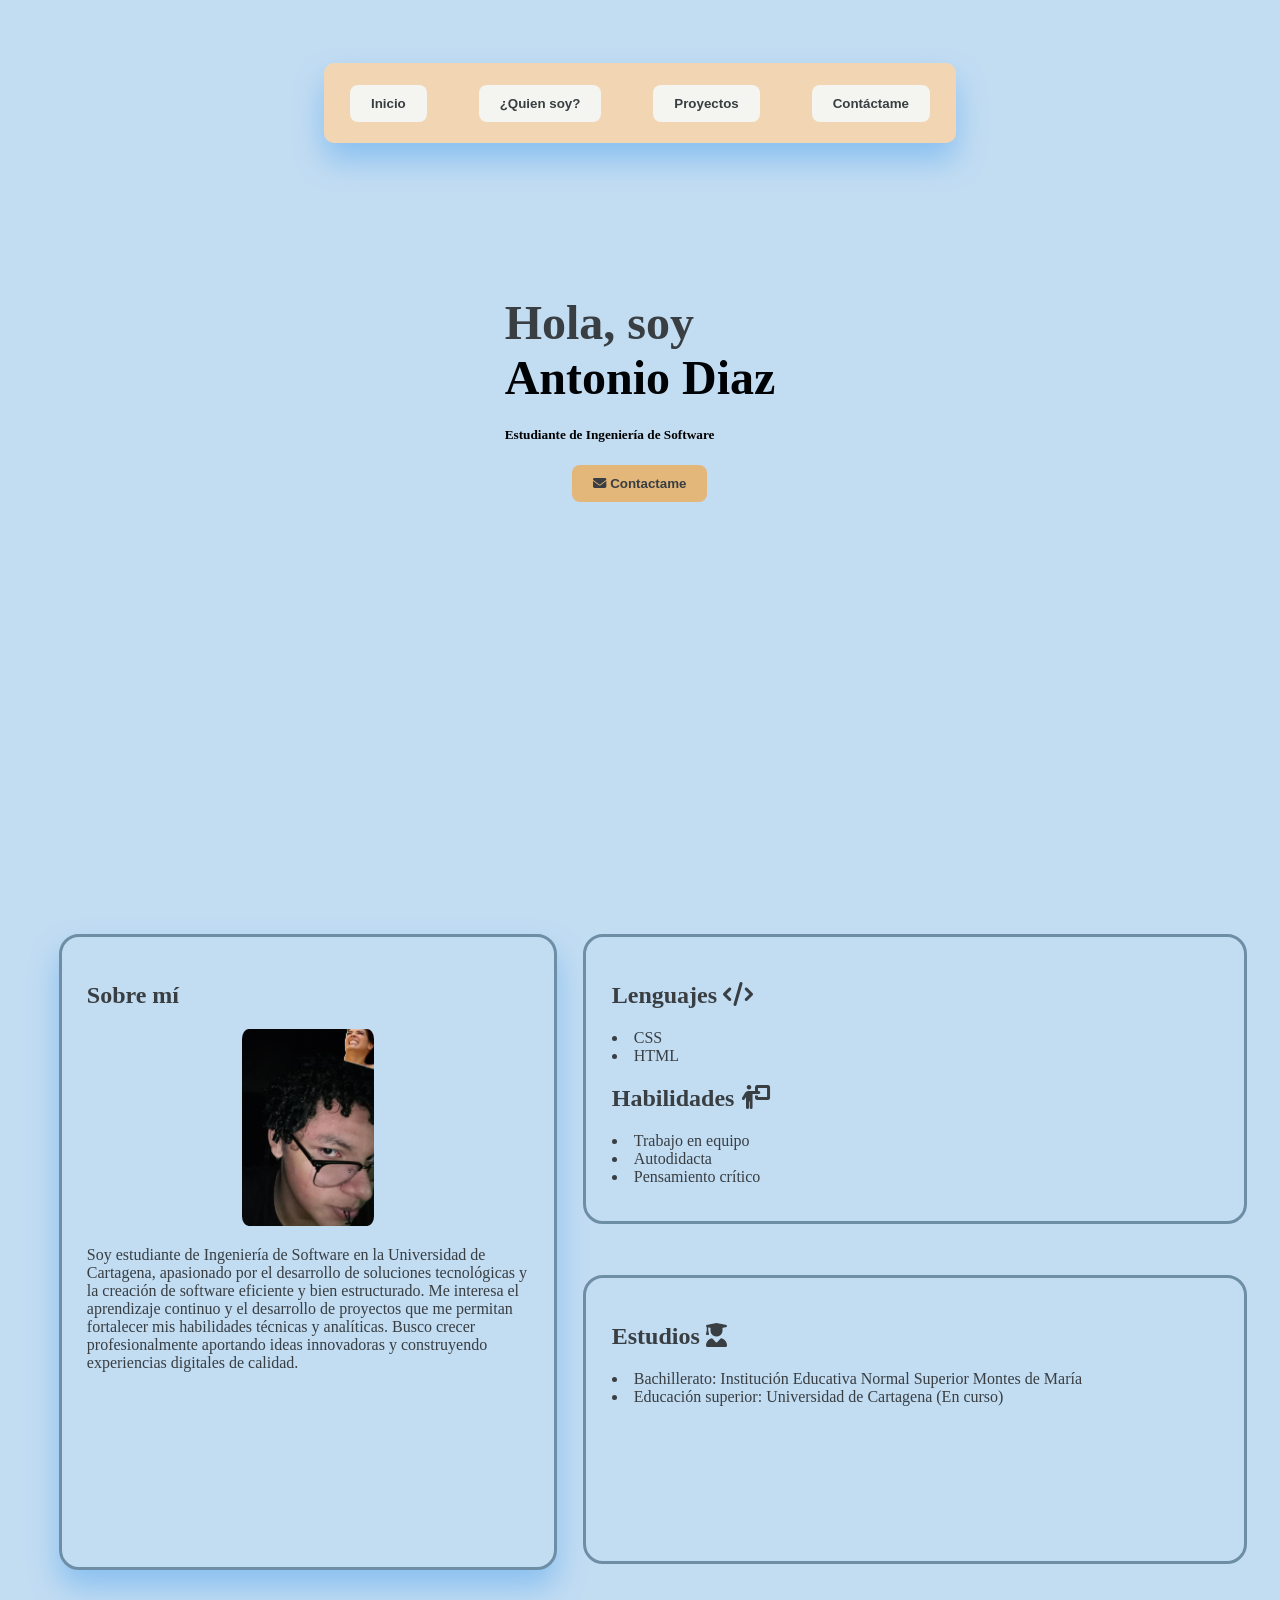
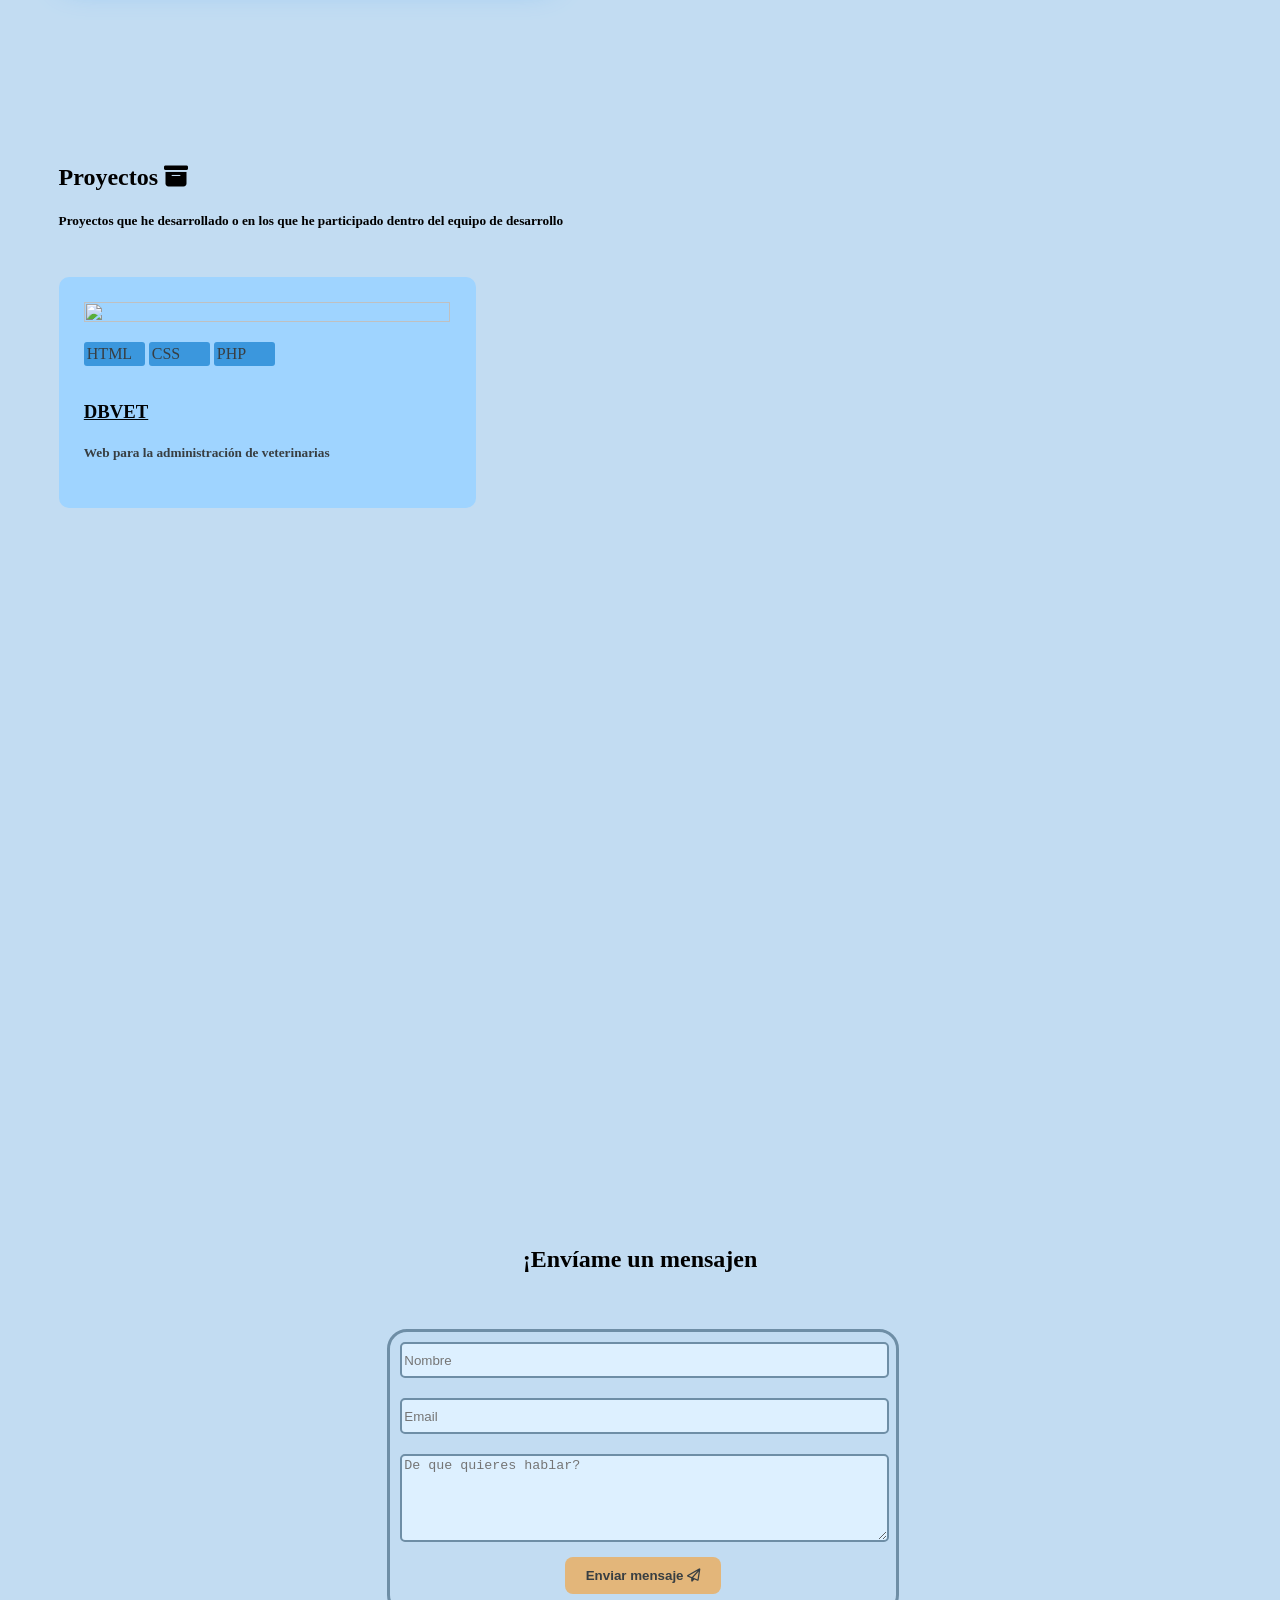
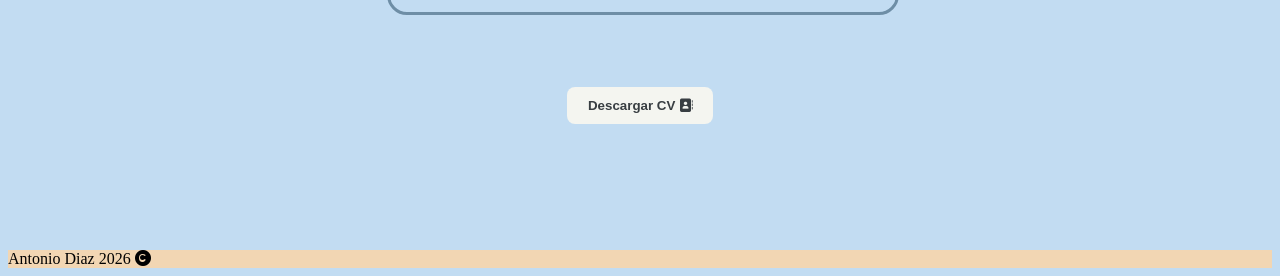
==== index.html @ 2381a2f4 "Add files via upload" ====
<!DOCTYPE html>
<html lang="es">
<head>
    <meta charset="UTF-8">
    <meta name="viewport" content="width=device-width, initial-scale=1.0">
    <title>Portafolio </title>
    <link rel="stylesheet" href="estilos.css" />
    <link rel="stylesheet" href="https://cdnjs.cloudflare.com/ajax/libs/font-awesome/6.5.0/css/all.min.css">
</head>
<body>
     <section id="cabecera">
            <a class="encabezado" id="botonE1" href="#inicio"><button  class="boton">Inicio</button></a>
                     <a class="encabezado" id="botonE2" href="#quienSoy"><button  class="boton">¿Quien soy?</button></a>
            <a class="encabezado" id="botonE3" href="#proyectos"><button  class="boton">Proyectos</button></a>
            <a class="encabezado" id="botonE4" href="#contactame"><button  class="boton">Contáctame</button></a>
           <!-- <a class="encabezado" id="botonE5"><button  class="boton">opciones</button></a> -->
     </section>
     <section id="inicio">
         <div id="presentacion"> 
            <h1>Hola, soy</h1>
            <h1 id="nombre"> Antonio Diaz </h1>
            <h5>Estudiante de Ingeniería de Software</h5>
               <a   class="encabezado" href="#contactame"><button  id="botonContactoPr" class="boton"  > <i class="fa-solid fa-envelope"></i> Contactame</button></a>
        </div>
     </section>
       <br/>
       <br/>
       <br/>
       <br/>
       <br/>
       <br/>
       <br/>
       <br/>
       <br/>
       <br/>
       <br/>
       <br/>
       <br/>
       <br/>
       <br/>
       <br/>
       <br/>
       <br/>
       <br/>
       <br/>
       <br/>
       <br/>
       <br/>
       <br/>
     <section id="quienSoy">
         <div id="sobreMi">
            <h2> Sobre mí </h2>
               <img id="imagenYo" src="img/yo1.jpeg" />
               <p>Soy estudiante de Ingeniería de Software 
               en la Universidad de Cartagena, apasionado
                por el desarrollo de soluciones tecnológicas 
                y la creación de software eficiente y bien 
                estructurado. Me interesa el aprendizaje 
                continuo y el desarrollo de proyectos que
                 me permitan fortalecer mis habilidades técnicas
                  y analíticas. Busco crecer profesionalmente 
                  aportando ideas innovadoras y construyendo 
                  experiencias digitales de calidad.</p>
         </div>
         <div id="recursos">
            <div id="lenguajes">
               <h2> Lenguajes  <i class="fa-solid fa-code"></i> </h2>
                  <li> CSS </li>
                  <li> HTML </li>
            </div>
            <div id="habilidades"> </div>
               <h2>Habilidades  <i class="fa-solid fa-person-chalkboard"></i> </h2>
                  <li>Trabajo en equipo</li>
                  <li>Autodidacta</li>
                  <li>Pensamiento crítico</li>
            </div>
         <div id="estudios">
            <H2>Estudios  <i class="fa-solid fa-user-graduate"></i> </H2>
               <li>Bachillerato: Institución Educativa Normal Superior Montes de María</li>
               <li>Educación superior: Universidad de Cartagena (En curso)</li>
         </div>
     </section>
       <br/>
       <br/>
       <br/>
       <br/>
       <br/>
       <br/>
       <br/>
       <br/>
       <br/>
       <br/>
     <section id="proyectos">
         <h2 class="tituloProyectos"> Proyectos <i class="fa-solid fa-box-archive"></i> </h2>
         <h5 class="tituloProyectos"> Proyectos que he desarrollado o en los que he participado dentro del equipo de desarrollo</h5>
            <div id="misProyectos">
               <div id="dbvet">
                  <div class="imgProyecto">
                     <img src="../Proyectos/DBvetFontend/img_doc/logoDBvet6.png"/>

                  </div>
                  <div class="descripcionProyecto">
                     <p>HTML</p> <p>CSS</p> <p>PHP</p>
                     <a href=""><h3>DBVET</h3></a>
                     <h5>Web para la administración de veterinarias</h5>
                  </div>

               </div>

            </div>
     </section>
       <br/>
       <br/>
       <br/>
       <br/>
       <br/>
       <br/>
       <br/>
       <br/>
       <br/>
       <br/>
       <br/>
       <br/>
       <br/>
       <br/>
       <br/>
       <br/>
       <br/>
       <br/>
       <br/>
       <br/>
       <br/>
       <br/>
       <br/>
       <br/>
     <section id="contactame">
      <h2 id="contactameh2" > ¡Envíame un mensajen  </h2>
      <br/>
      <br/>
            <div id="espacioMensaje"> 
               <form action="https://formspree.io/f/xnjbedzo" method="post">
                  <input class="espacioForm" type="text" name="name" placeholder="Nombre" required>
                  <br/>
                  <input class="espacioForm" type="text" name="email" placeholder="Email" required>
                  <br/>
                  <textarea id="comentarioForm" class="espacioForm" name="mensaje" placeholder="De que quieres hablar?"></textarea>
                  <br/>
                  <button id="botonForm" class="boton" type="submit">Enviar mensaje <i class="fa-regular fa-paper-plane"></i></button>
                  <br/>
                  <br/>
            </form>
            </div>
     </section>
       <br/>
       <br/>
       <br/>
       <br/>
     <button class="boton" id="botonDescargar" onclick="window.print()" >Descargar CV <i class="fa-solid fa-address-book"></i></button>
       <br/>
       <br/>
       <br/>
       <br/>
       <br/>
       <br/>
       <br/>
     <footer id="pieDePagina"> Antonio Diaz 2026 <i class="fa-solid fa-copyright"></i> </footer>
     <audio id="clickSound" src="img/audio2.mp3"></audio>
         <script>
            const sonido = document.getElementById("clickSound");
            document.querySelectorAll("button").forEach(boton => {
            boton.addEventListener("click", () => {
            sonido.currentTime = 0; // reinicia el sonido
            sonido.play();
            });
             });
         </script>
</body>
</html>
---- estilos.css ----
/*estilos de toda la pagina*/
html {
  scroll-behavior: smooth;
}
body{
    background-color:#C2DCF2;
}
/*estilos de toda la cabecera */
#cabecera{
    position: sticky;
    top:0;
    z-index: 1000;
    display: flex;
    width: 50%;
    height: 80px ;
    background-color: #F2D6B3 ;
    border-radius:10px; 
    justify-content: center;
    align-items: center;
    margin-top: 5%;
    margin-left: 25%;
    margin-right: 25%;
    box-shadow: 0 17px 30px #8ac0f0;

}
.boton{
    background-color: #f4f5f0; 
    color: #383E42; 
    border: 3px solid transparent ;
    padding : 8px 18px ; 
    border-radius: 8px ;
    cursor : pointer ; 
    font-size:35hv;
    font-weight: 700;
    transition: background-color 0.3s , opacity 0.3s;
    white-space: nowrap; 
}
.boton:hover{
    background-color: #Fac98e ; 
    border : 3px solid #fac98e;
}
.encabezado{
    margin-left: auto;
    margin-right: auto;
}
/*estilos de la mini presentacion */
#presentacion{
    display:flex;
    display:grid; 
    height: 20%; 
    width: 40% ; 
    justify-content: center;
    align-items: center;
    margin-top: 12%;
    margin-left: 30%;
    margin-right: 30%; 
} 
.presentacion , h1 {
    margin: 0; 
    font-size: 300% ;
    color:#383E42;
}
#nombre{
    color:#000305;
}
#botonContactoPr{
    background-color: #e3b67a ;
}

#botonContantoPr:hover{
    background-color: #d49a50;
  transform: translateY(-3px);
}
/*estilos de quien soy */
#quienSoy{
    position: relative;
    width: 100%;
    height: 70vh;
    margin: 0 1%;
}

#sobreMi{
    color: #383E42; 
    background-color: #C2DCF2;
    position: absolute;
    top: 0;
    width: 35%;
    height: 96%;
    padding-left:2%;
    padding-right:2%;
    padding-top:2%;
    border : 3px solid #6e8ea6;
    border-radius: 20px;
    margin-left:3%;
    cursor : pointer ;
    transition: background-color 0.3s , opacity 0.3s;
    box-shadow: 0 17px 30px #8ac0f0;
}
#sobreMi:hover{
    /*background-color: #ddf0ff ; color antiguo */
    background-color: #78c4ff ;
    border : 3px solid #4c6d86;
    

}
#imagenYo{
    display:absolute;
    width:30%;
    margin-left:35%;
    border-radius:5%;
    
}

#recursos{
    color: #383E42; 
    position: absolute;
    background-color: #C2DCF2;
    top: 0;
    right: 0;
    width: 48%;
    height: 41%;
    padding-left:2%;
    padding-top:2%;
    padding-right:2%;
    border : 3px solid #6e8ea6;
    border-radius: 20px;
    margin-right:3%;
    cursor : pointer ;
    transition: background-color 0.3s , opacity 0.3s;
}
#recursos:hover{
    background-color: #3b97dd ; 
    border : 3px solid #4c6d86;
}

#estudios{
    color: #383E42; 
    position: absolute;
    background-color: #C2DCF2;
    bottom: 0;
    right: 0;
    width: 48%;
    height: 41%;
    padding-left:2%;
    padding-top:2%;
    padding-right:2%;
    border : 3px solid #6e8ea6;
    border-radius: 20px;
    margin-right: 3%;
    cursor : pointer ;
    transition: background-color 0.3s , opacity 0.3s;
}
#estudios:hover{
    background-color: #61b9fc ; 
    border : 3px solid #4c6d86;
}
/*estilos descripcion de proyectos*/
#proyectos{
    position: relative;
    width: 100%;
    height: 70vh;
    margin: 0 ;
}
#misProyectos{
    position:absolute;
    width:100%;
    margin:0;
    margin-left:2%;
    height: 90hv;  

}
.tituloProyectos{
    margin-left:4%;
}
#dbvet{
    margin:2%;
    width:29%;
    color: #383E42; 
    background-color: #9fd4ff;
    border-radius: 10px;
    padding:2%;
    cursor : pointer ;
    transition: background-color 0.3s , opacity 0.3s;
}
#dbvet:hover{
background-color: #78c4ff ;
}
.imgProyecto{
    width:100%;
    height:40%;
}
.imgProyecto img{
    display:block;
    width:100%;
    height:100%;
    overflow:hidden;
    object-fit: cover;
}
.descripcionProyecto p{
    display:inline-block;
    background-color: #3b97dd;
    padding:3px;
    border-radius:3px;
    width: 15% ;
}
.descripcionProyecto a{
    color:#000305;
}
/*estilos enviar mensaje*/
#contactameh2{
    display:grid;
    justify-content:center;
}
#espacioMensaje{
    display:grid;
    position:relative;
    text-align: center;
    height:auto;
    width:40%;
    border: 3px solid #6e8ea6;
    border-radius: 20px; 
    margin-right:30%;
    margin-left:30%;
}
.espacioForm{
    width:95%;
    height:30px;
    border: 2px solid #6e8ea6;
    border-radius:5px;
    background-color: #ddf0ff;
    margin:2%;
}
#comentarioForm{
    height:80px;
}
#botonForm{
    background-color: #e3b67a ;
}
/*footer*/
#pieDePagina{
    position:relative;
    background-color:#F2D6B3;
    width: 100%;
    bottom:0;
    height:5pv;
    left:0;
    margin:0;
}
@media print {
  button {
    display: none; /* Oculta el botón al imprimir */
  }

  body {
    margin: 0;
  }
}
#botonDescargar{
    display:block;
    margin:0 auto;
}
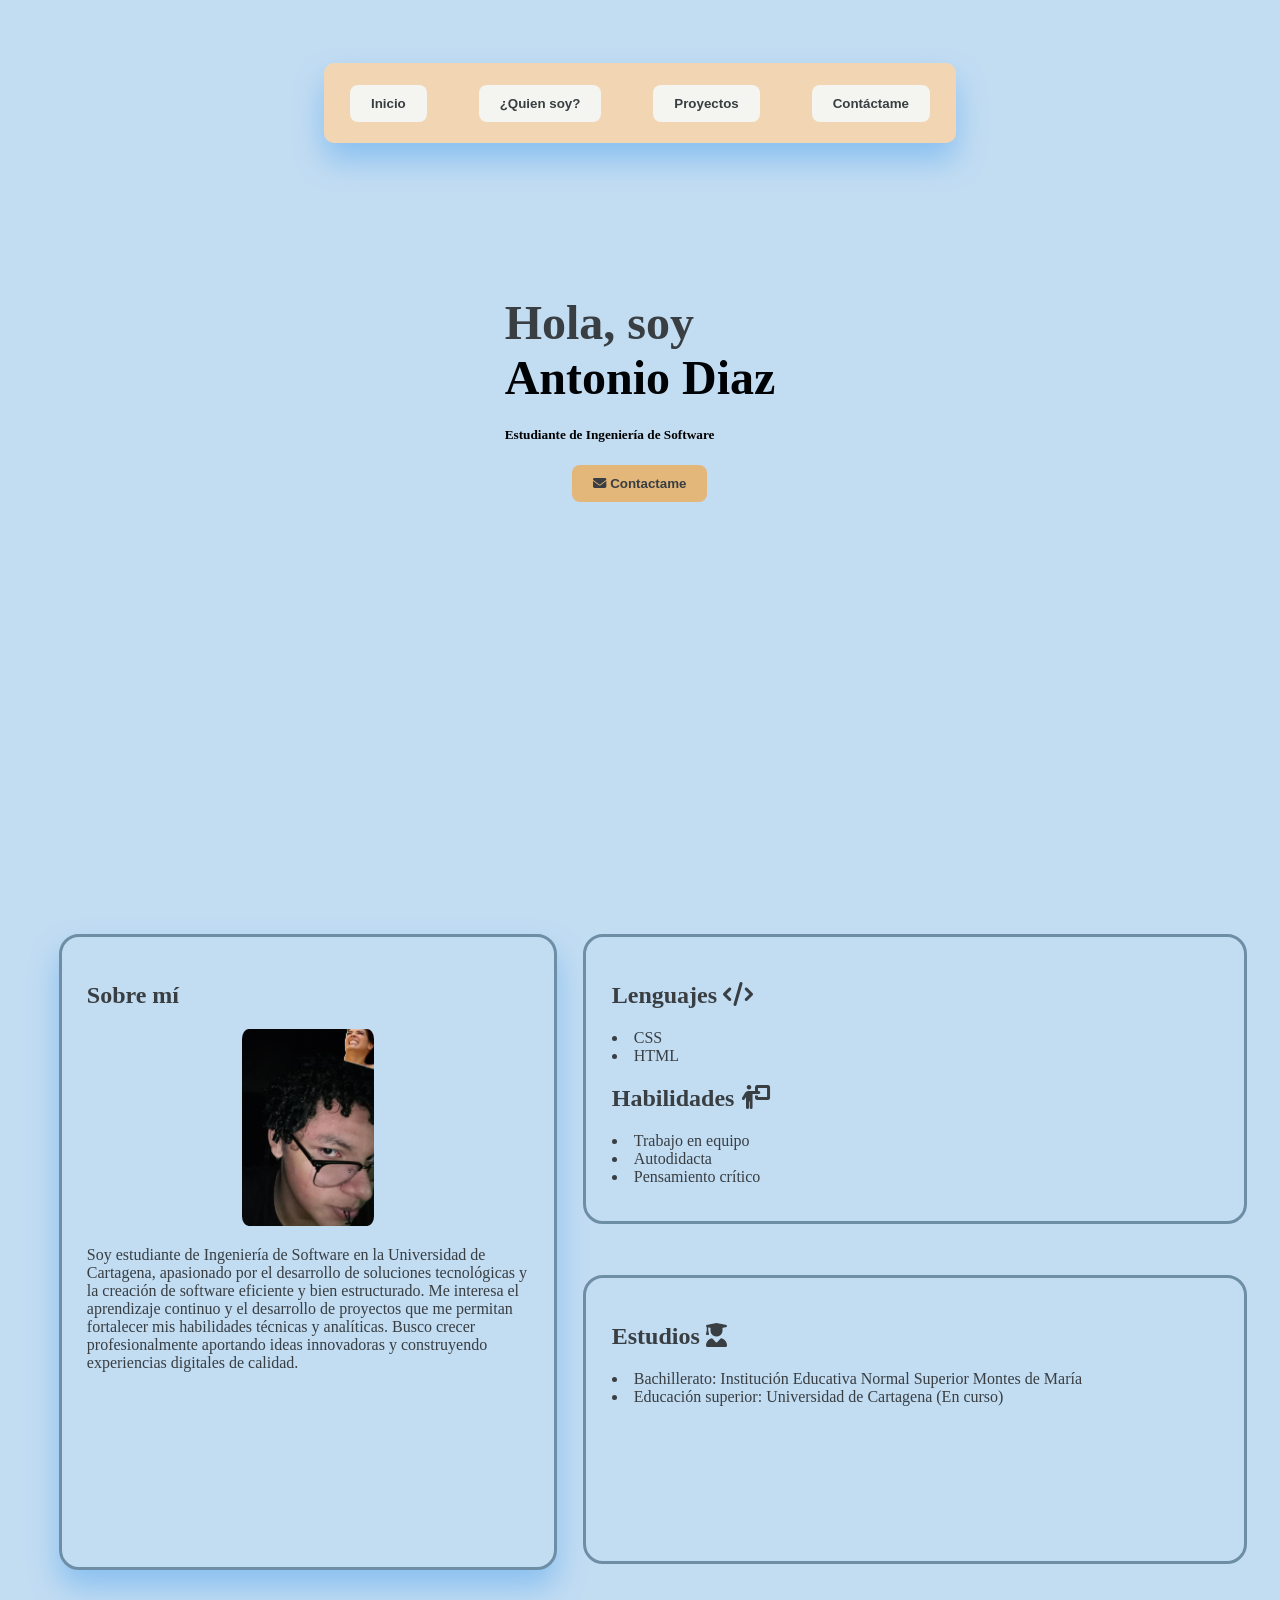
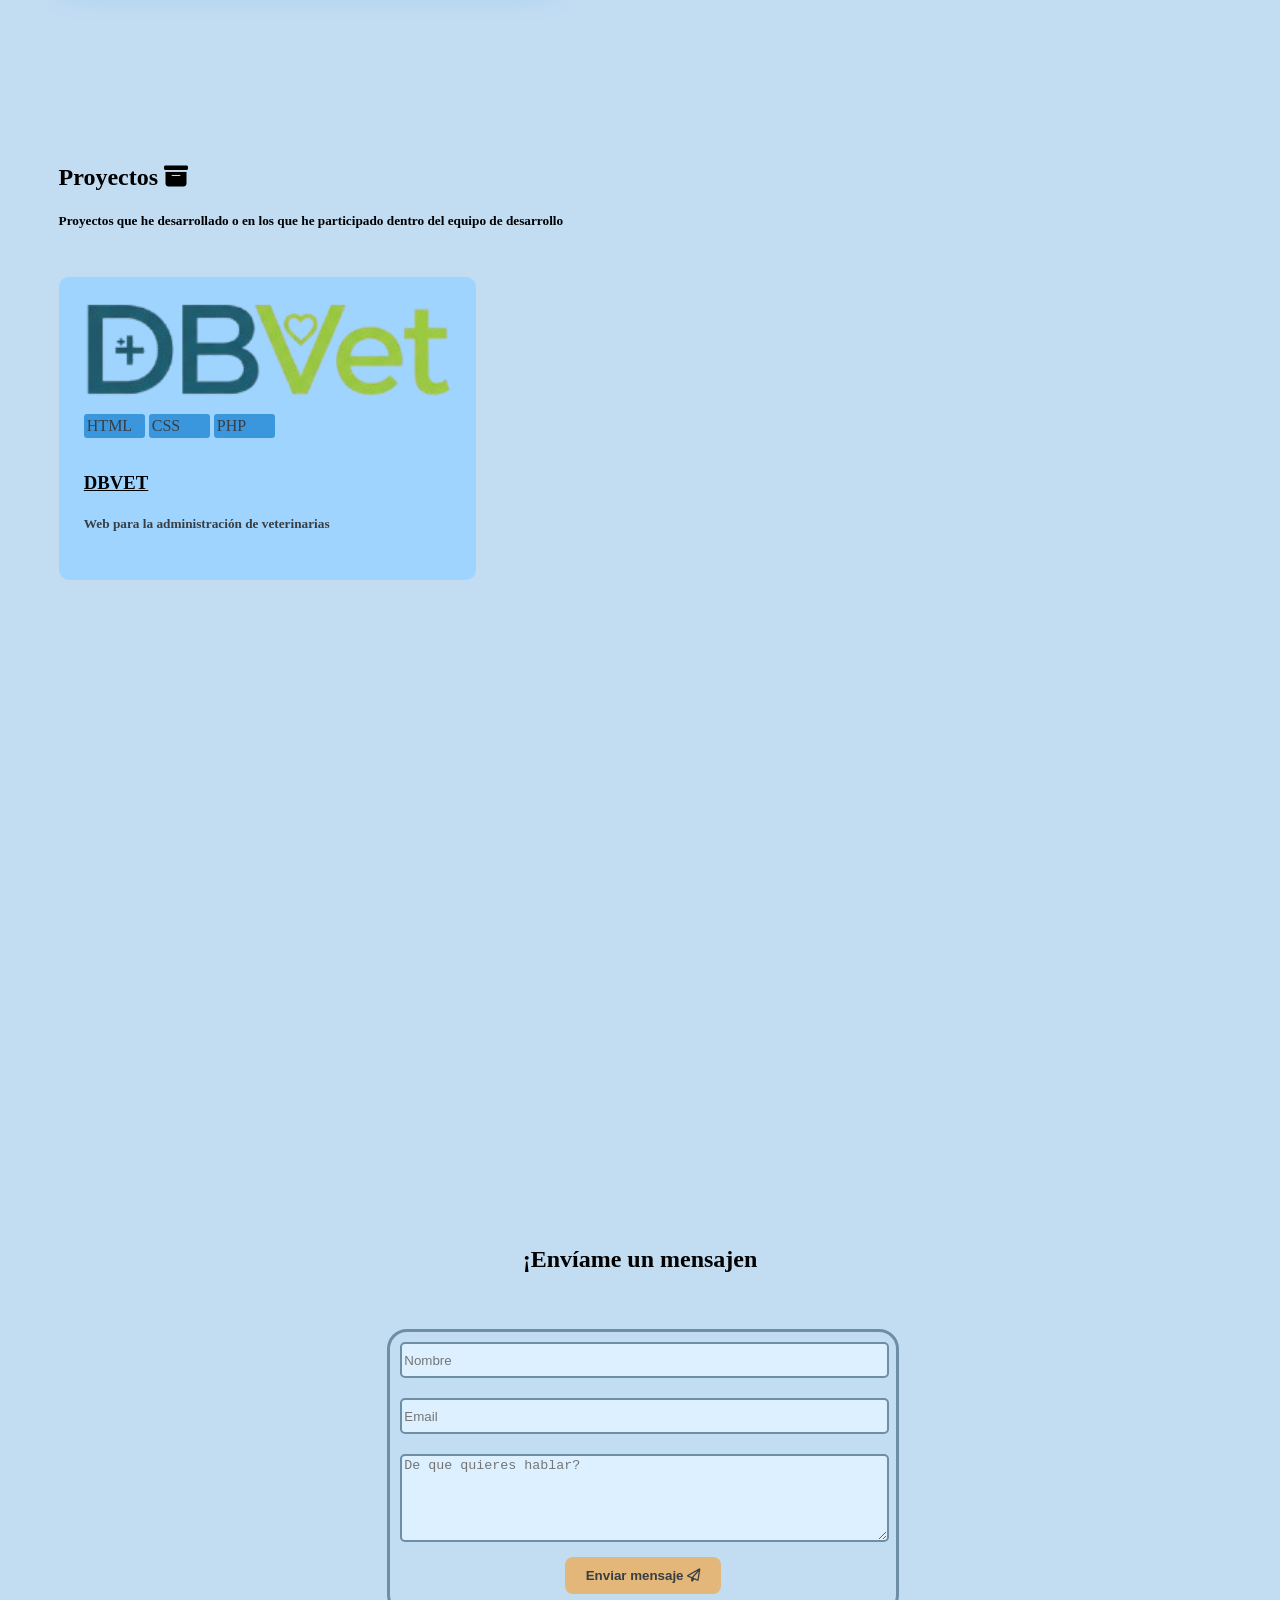
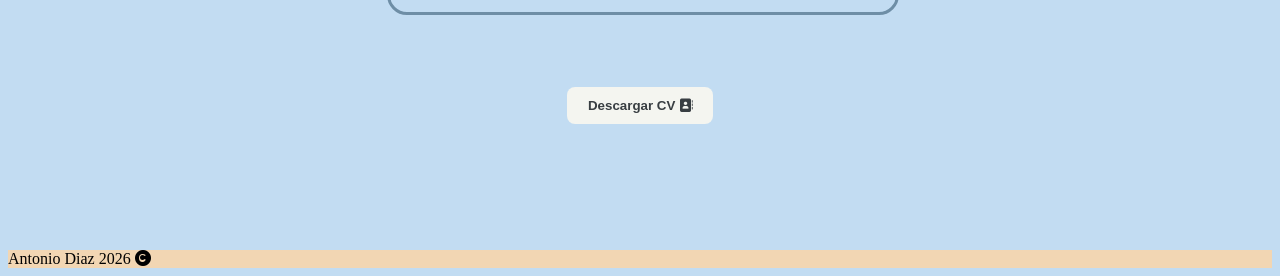
==== commit 17b3ea85: "Fix HTML structure and formatting issues" ====
--- a/index.html
+++ b/index.html
@@ -96,7 +96,7 @@
             <div id="misProyectos">
                <div id="dbvet">
                   <div class="imgProyecto">
-                     <img src="../Proyectos/DBvetFontend/img_doc/logoDBvet6.png"/>
+                     <img src="img/logoDBvet6.png"/>
 
                   </div>
                   <div class="descripcionProyecto">
@@ -175,4 +175,5 @@
              });
          </script>
 </body>
-</html>+
+</html>
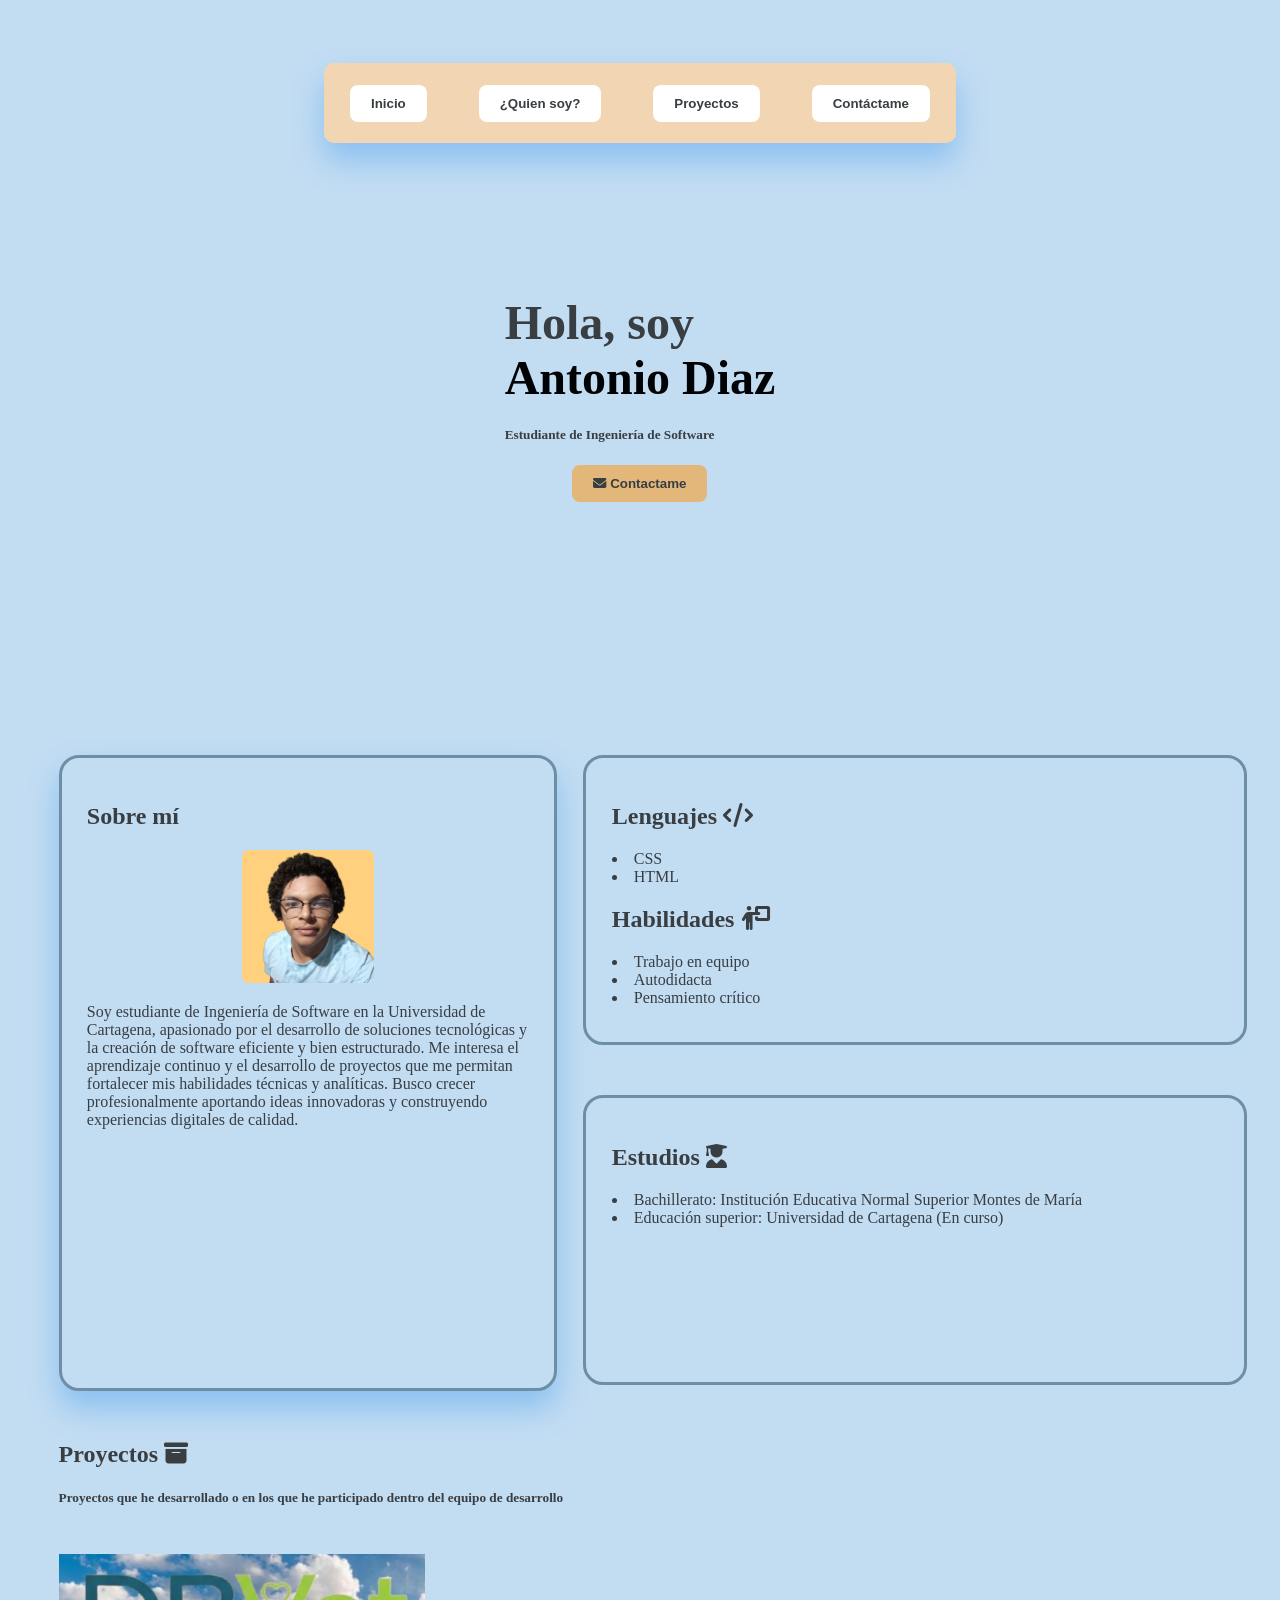
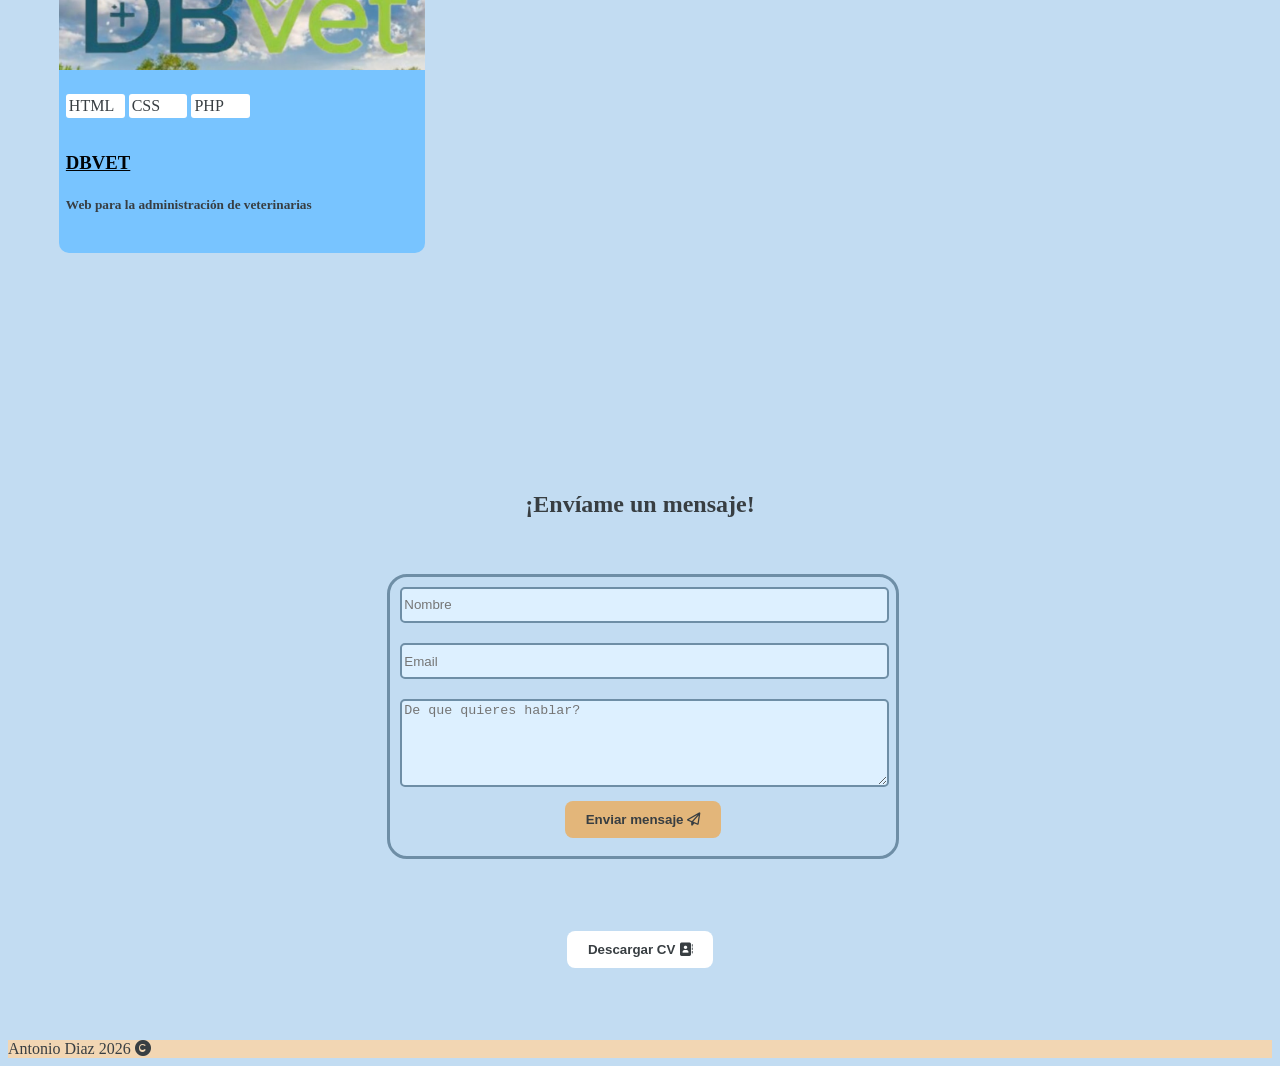
==== commit ae7cbf57: "Add files via upload" ====
--- a/index.html
+++ b/index.html
@@ -9,7 +9,7 @@
 </head>
 <body>
      <section id="cabecera">
-            <a class="encabezado" id="botonE1" href="#inicio"><button  class="boton">Inicio</button></a>
+            <a class="encabezado" id="botonE1" href="https://fraveproject.github.io/hub-web/"><button  class="boton">Inicio</button></a>
                      <a class="encabezado" id="botonE2" href="#quienSoy"><button  class="boton">¿Quien soy?</button></a>
             <a class="encabezado" id="botonE3" href="#proyectos"><button  class="boton">Proyectos</button></a>
             <a class="encabezado" id="botonE4" href="#contactame"><button  class="boton">Contáctame</button></a>
@@ -23,30 +23,7 @@
                <a   class="encabezado" href="#contactame"><button  id="botonContactoPr" class="boton"  > <i class="fa-solid fa-envelope"></i> Contactame</button></a>
         </div>
      </section>
-       <br/>
-       <br/>
-       <br/>
-       <br/>
-       <br/>
-       <br/>
-       <br/>
-       <br/>
-       <br/>
-       <br/>
-       <br/>
-       <br/>
-       <br/>
-       <br/>
-       <br/>
-       <br/>
-       <br/>
-       <br/>
-       <br/>
-       <br/>
-       <br/>
-       <br/>
-       <br/>
-       <br/>
+
      <section id="quienSoy">
          <div id="sobreMi">
             <h2> Sobre mí </h2>
@@ -80,61 +57,28 @@
                <li>Educación superior: Universidad de Cartagena (En curso)</li>
          </div>
      </section>
-       <br/>
-       <br/>
-       <br/>
-       <br/>
-       <br/>
-       <br/>
-       <br/>
-       <br/>
-       <br/>
-       <br/>
+      <br/>
+      <br/>
      <section id="proyectos">
          <h2 class="tituloProyectos"> Proyectos <i class="fa-solid fa-box-archive"></i> </h2>
          <h5 class="tituloProyectos"> Proyectos que he desarrollado o en los que he participado dentro del equipo de desarrollo</h5>
             <div id="misProyectos">
                <div id="dbvet">
-                  <div class="imgProyecto">
-                     <img src="img/logoDBvet6.png"/>
-
+                     <div class="imgProyecto">
+                        <a href="https://github.com/AntonioDiazM/Proyecto-DBvet"><img src="img/logoDBvet7.jpeg"/></a>
+                     </div>
+                     <div class="descripcionProyecto">
+                        <p>HTML</p> <p>CSS</p> <p>PHP</p>
+                        <a href="https://github.com/AntonioDiazM/Proyecto-DBvet"><h3>DBVET</h3></a>
+                        <h5>Web para la administración de veterinarias</h5>
+                        <br/>
+                     </div>
                   </div>
-                  <div class="descripcionProyecto">
-                     <p>HTML</p> <p>CSS</p> <p>PHP</p>
-                     <a href=""><h3>DBVET</h3></a>
-                     <h5>Web para la administración de veterinarias</h5>
-                  </div>
-
-               </div>
-
             </div>
      </section>
-       <br/>
-       <br/>
-       <br/>
-       <br/>
-       <br/>
-       <br/>
-       <br/>
-       <br/>
-       <br/>
-       <br/>
-       <br/>
-       <br/>
-       <br/>
-       <br/>
-       <br/>
-       <br/>
-       <br/>
-       <br/>
-       <br/>
-       <br/>
-       <br/>
-       <br/>
-       <br/>
-       <br/>
+
      <section id="contactame">
-      <h2 id="contactameh2" > ¡Envíame un mensajen  </h2>
+      <h2 id="contactameh2" > ¡Envíame un mensaje!  </h2>
       <br/>
       <br/>
             <div id="espacioMensaje"> 
@@ -151,20 +95,17 @@
             </form>
             </div>
      </section>
-       <br/>
-       <br/>
-       <br/>
-       <br/>
+      <br/>
+      <br/>
+      <br/>
+      <br/>
      <button class="boton" id="botonDescargar" onclick="window.print()" >Descargar CV <i class="fa-solid fa-address-book"></i></button>
-       <br/>
-       <br/>
-       <br/>
-       <br/>
-       <br/>
-       <br/>
-       <br/>
+      <br/>
+      <br/>
+      <br/>
+      <br/>
      <footer id="pieDePagina"> Antonio Diaz 2026 <i class="fa-solid fa-copyright"></i> </footer>
-     <audio id="clickSound" src="img/audio2.mp3"></audio>
+     <audio id="clickSound" src="img/audio3.mp3"></audio>
          <script>
             const sonido = document.getElementById("clickSound");
             document.querySelectorAll("button").forEach(boton => {
@@ -175,5 +116,4 @@
              });
          </script>
 </body>
-
-</html>
+</html>
--- a/estilos.css
+++ b/estilos.css
@@ -1,9 +1,20 @@
+/*Definicion de los colores principales a usar en toda la pagina */
+:root {
+    --color-fondo: #C2DCF2;
+    --color-primario: #3b97dd ;
+    --color-secundario : #78c4ff;
+    --color-acento: #e3b67a ;
+    --color-texto: #383E42 ;
+    --color-blanco: #ffffff ; 
+    --color-borde: #6e8ea6;
+}
 /*estilos de toda la pagina*/
 html {
   scroll-behavior: smooth;
 }
 body{
-    background-color:#C2DCF2;
+    background-color: var(--color-fondo) ;
+    color: var(--color-texto);  
 }
 /*estilos de toda la cabecera */
 #cabecera{
@@ -20,24 +31,22 @@
     margin-top: 5%;
     margin-left: 25%;
     margin-right: 25%;
-    box-shadow: 0 17px 30px #8ac0f0;
-
+    box-shadow: 0 17px 30px #8ac0f0; 
 }
 .boton{
-    background-color: #f4f5f0; 
-    color: #383E42; 
+    background-color: var(--color-blanco); 
+    color: var(--color-texto); 
     border: 3px solid transparent ;
     padding : 8px 18px ; 
     border-radius: 8px ;
     cursor : pointer ; 
-    font-size:35hv;
     font-weight: 700;
     transition: background-color 0.3s , opacity 0.3s;
     white-space: nowrap; 
 }
 .boton:hover{
-    background-color: #Fac98e ; 
-    border : 3px solid #fac98e;
+    background-color: var(--color-acento) ; 
+    border : 3px solid var(--color-acento);
 }
 .encabezado{
     margin-left: auto;
@@ -54,6 +63,7 @@
     margin-top: 12%;
     margin-left: 30%;
     margin-right: 30%; 
+    margin-bottom: 20%;
 } 
 .presentacion , h1 {
     margin: 0; 
@@ -64,9 +74,8 @@
     color:#000305;
 }
 #botonContactoPr{
-    background-color: #e3b67a ;
-}
-
+    background-color: var(--color-acento) ;
+}
 #botonContantoPr:hover{
     background-color: #d49a50;
   transform: translateY(-3px);
@@ -98,23 +107,18 @@
 }
 #sobreMi:hover{
     /*background-color: #ddf0ff ; color antiguo */
-    background-color: #78c4ff ;
+    background-color: var(--color-secundario) ;
     border : 3px solid #4c6d86;
-    
-
 }
 #imagenYo{
-    display:absolute;
     width:30%;
     margin-left:35%;
     border-radius:5%;
-    
-}
-
+}
 #recursos{
     color: #383E42; 
     position: absolute;
-    background-color: #C2DCF2;
+    background-color: var(--color-fondo);
     top: 0;
     right: 0;
     width: 48%;
@@ -129,14 +133,14 @@
     transition: background-color 0.3s , opacity 0.3s;
 }
 #recursos:hover{
-    background-color: #3b97dd ; 
+    background-color: var(--color-secundario) ; 
     border : 3px solid #4c6d86;
 }
 
 #estudios{
-    color: #383E42; 
+    color:var(--color-texto); 
     position: absolute;
-    background-color: #C2DCF2;
+    background-color: var(--color-fondo);
     bottom: 0;
     right: 0;
     width: 48%;
@@ -144,14 +148,14 @@
     padding-left:2%;
     padding-top:2%;
     padding-right:2%;
-    border : 3px solid #6e8ea6;
+    border : 3px solid #6e8ea6 ;
     border-radius: 20px;
     margin-right: 3%;
     cursor : pointer ;
     transition: background-color 0.3s , opacity 0.3s;
 }
 #estudios:hover{
-    background-color: #61b9fc ; 
+    background-color: var(--color-secundario) ; 
     border : 3px solid #4c6d86;
 }
 /*estilos descripcion de proyectos*/
@@ -176,14 +180,15 @@
     margin:2%;
     width:29%;
     color: #383E42; 
-    background-color: #9fd4ff;
+    background-color: var(--color-secundario);
     border-radius: 10px;
-    padding:2%;
-    cursor : pointer ;
-    transition: background-color 0.3s , opacity 0.3s;
+    cursor : pointer ;
+    transition: background-color 0.3s , opacity 0.3s;
+    transition: transform 0.3s ease ; 
 }
 #dbvet:hover{
-background-color: #78c4ff ;
+    background-color: var(--color-primario) ;
+    transform:scale(1.1);
 }
 .imgProyecto{
     width:100%;
@@ -196,9 +201,12 @@
     overflow:hidden;
     object-fit: cover;
 }
+.descripcionProyecto{
+    margin: 2%;
+}
 .descripcionProyecto p{
     display:inline-block;
-    background-color: #3b97dd;
+    background-color: var(--color-blanco);
     padding:3px;
     border-radius:3px;
     width: 15% ;
@@ -217,7 +225,7 @@
     text-align: center;
     height:auto;
     width:40%;
-    border: 3px solid #6e8ea6;
+    border: 3px solid var(--color-borde);
     border-radius: 20px; 
     margin-right:30%;
     margin-left:30%;
@@ -225,7 +233,7 @@
 .espacioForm{
     width:95%;
     height:30px;
-    border: 2px solid #6e8ea6;
+    border: 2px solid var(--color-borde);
     border-radius:5px;
     background-color: #ddf0ff;
     margin:2%;
@@ -234,7 +242,7 @@
     height:80px;
 }
 #botonForm{
-    background-color: #e3b67a ;
+    background-color: var(--color-acento);
 }
 /*footer*/
 #pieDePagina{
@@ -257,5 +265,5 @@
 }
 #botonDescargar{
     display:block;
-    margin:0 auto;
+    margin: 0 auto ;
 }
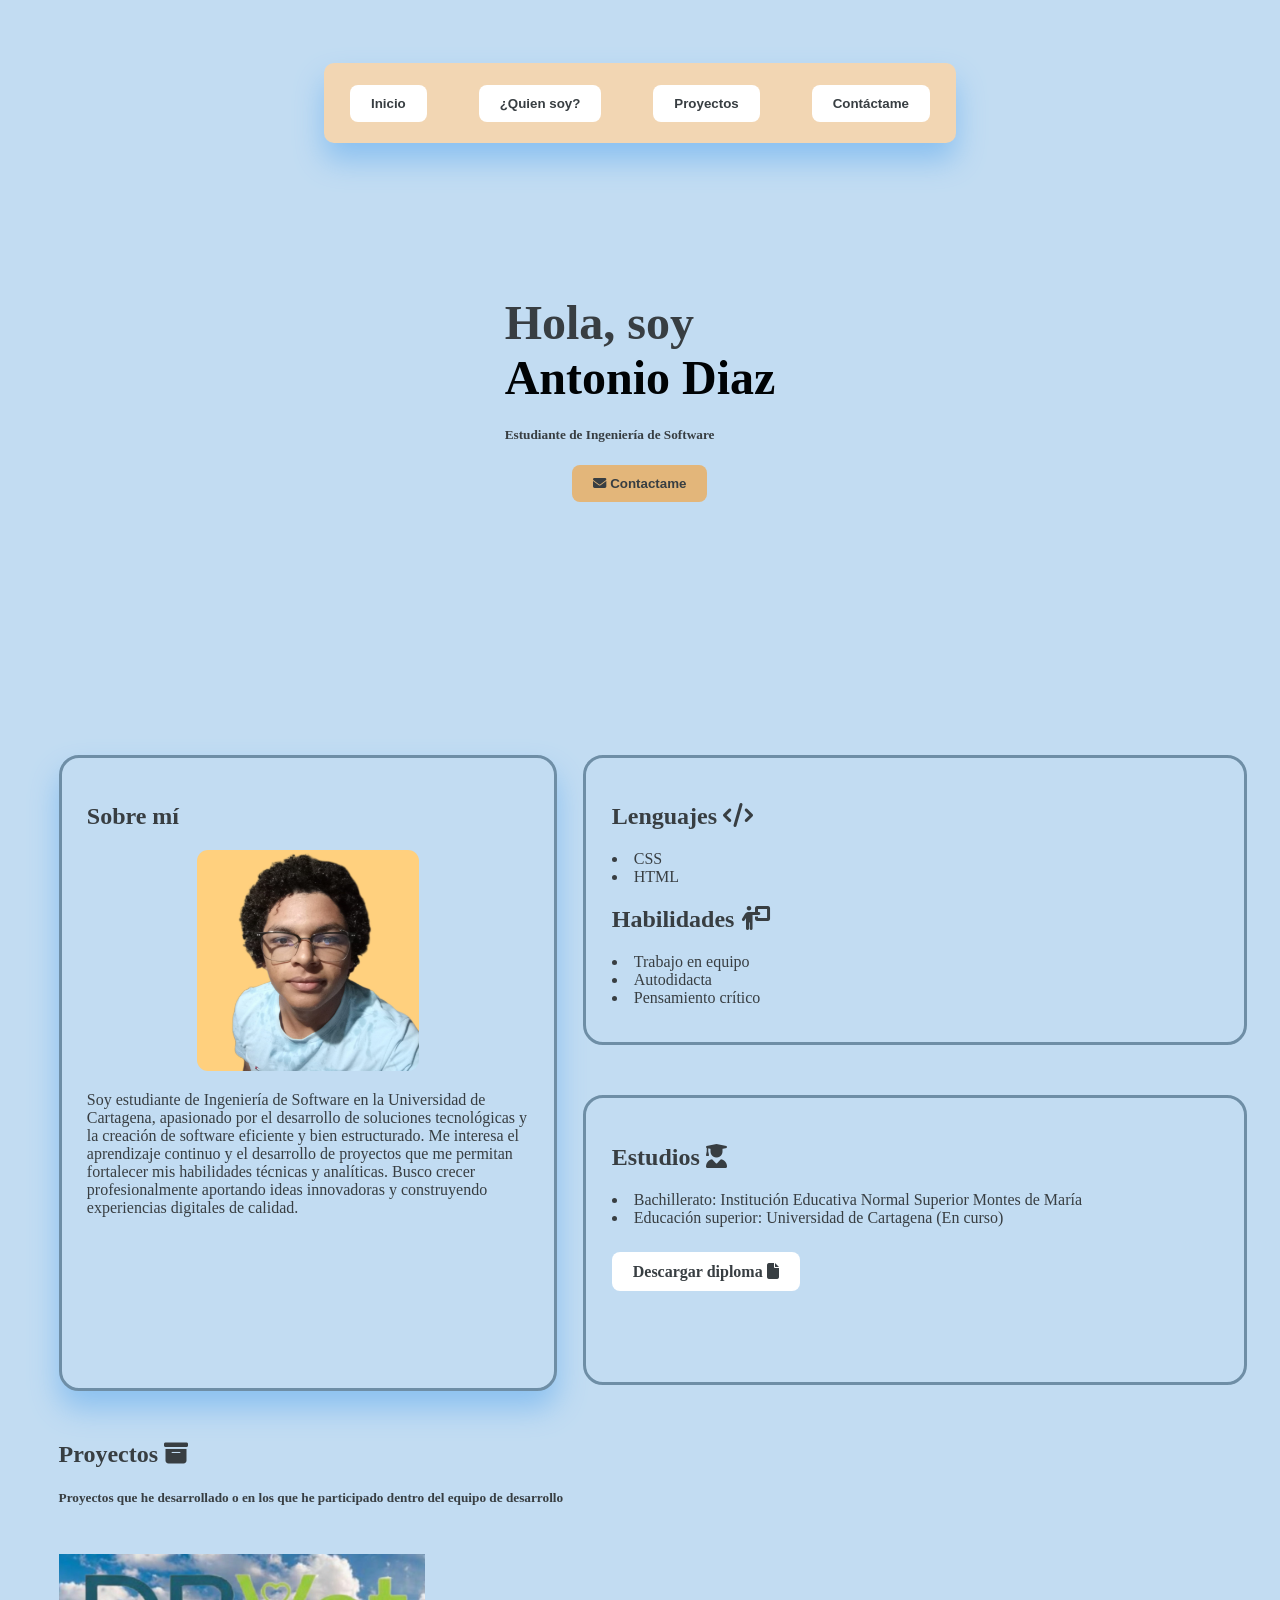
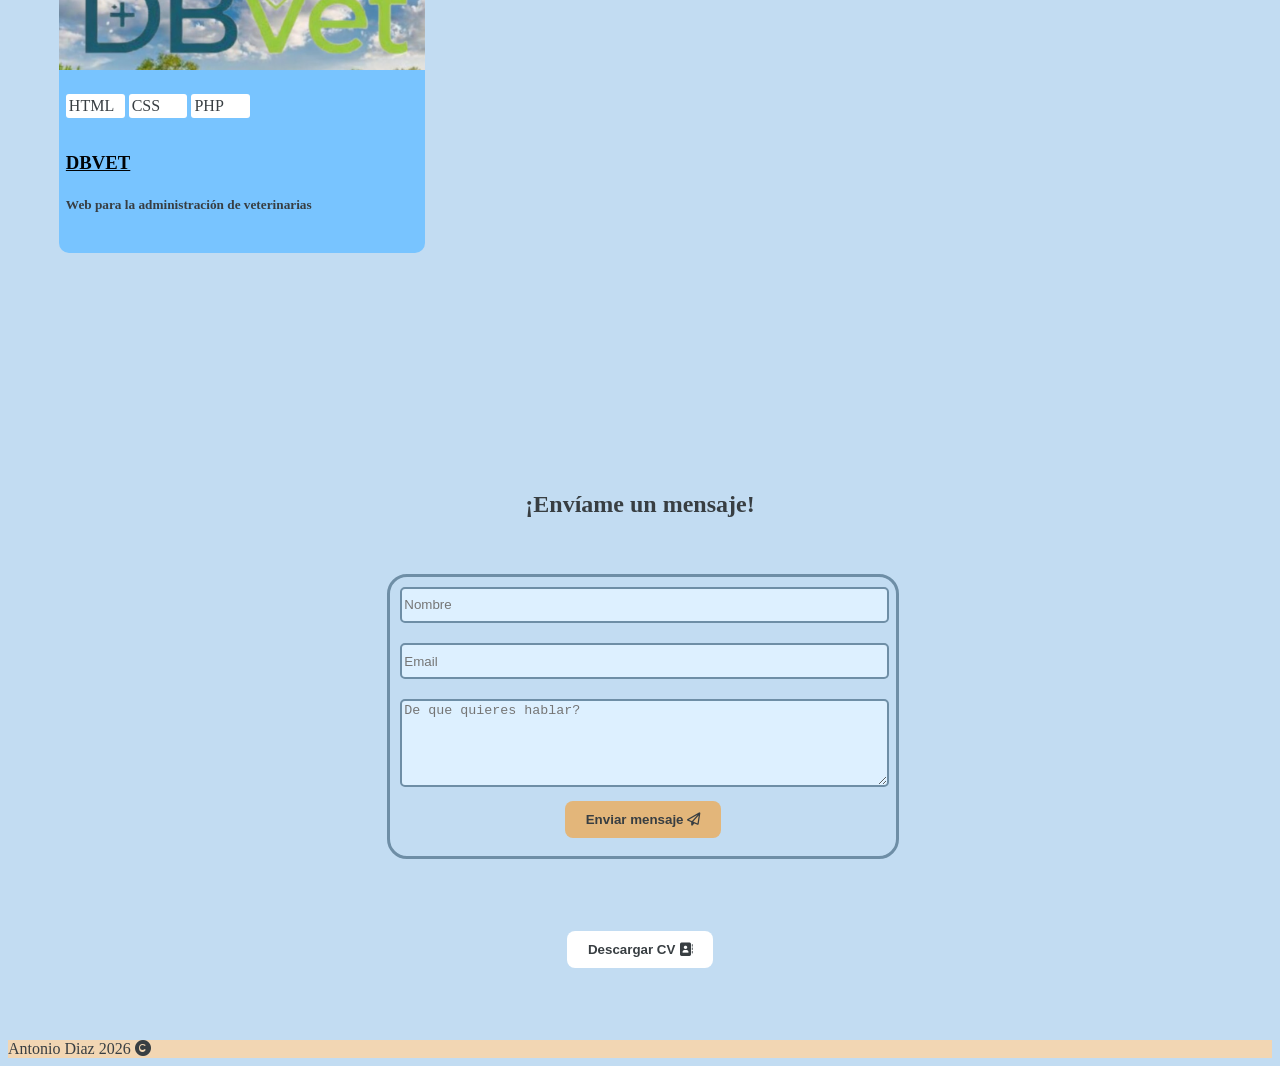
==== commit 1c8db312: "Add files via upload" ====
--- a/index.html
+++ b/index.html
@@ -55,6 +55,9 @@
             <H2>Estudios  <i class="fa-solid fa-user-graduate"></i> </H2>
                <li>Bachillerato: Institución Educativa Normal Superior Montes de María</li>
                <li>Educación superior: Universidad de Cartagena (En curso)</li>
+               <br/>
+               <br/>
+               <a href="img/diploma.pdf" downland class="boton">Descargar diploma <i class="fa-solid fa-file"></i></a>
          </div>
      </section>
       <br/>
--- a/estilos.css
+++ b/estilos.css
@@ -43,6 +43,7 @@
     font-weight: 700;
     transition: background-color 0.3s , opacity 0.3s;
     white-space: nowrap; 
+    text-decoration: none;
 }
 .boton:hover{
     background-color: var(--color-acento) ; 
@@ -101,18 +102,20 @@
     border : 3px solid #6e8ea6;
     border-radius: 20px;
     margin-left:3%;
-    cursor : pointer ;
     transition: background-color 0.3s , opacity 0.3s;
     box-shadow: 0 17px 30px #8ac0f0;
+    transition: transform 0.3s ease;
+    cursor: default;
 }
 #sobreMi:hover{
     /*background-color: #ddf0ff ; color antiguo */
     background-color: var(--color-secundario) ;
     border : 3px solid #4c6d86;
+    transform: scale(1.05);
 }
 #imagenYo{
-    width:30%;
-    margin-left:35%;
+    width:50%;
+    margin-left:25%;
     border-radius:5%;
 }
 #recursos{
@@ -129,12 +132,14 @@
     border : 3px solid #6e8ea6;
     border-radius: 20px;
     margin-right:3%;
-    cursor : pointer ;
-    transition: background-color 0.3s , opacity 0.3s;
+    transition: background-color 0.3s , opacity 0.3s;
+    transition: transform 0.3s ease; 
+    cursor: default;
 }
 #recursos:hover{
     background-color: var(--color-secundario) ; 
     border : 3px solid #4c6d86;
+    transform:scale(1.05);
 }
 
 #estudios{
@@ -153,10 +158,12 @@
     margin-right: 3%;
     cursor : pointer ;
     transition: background-color 0.3s , opacity 0.3s;
+    transition: transform 0.3s ease;
 }
 #estudios:hover{
     background-color: var(--color-secundario) ; 
     border : 3px solid #4c6d86;
+    transform: scale(1.05);
 }
 /*estilos descripcion de proyectos*/
 #proyectos{
